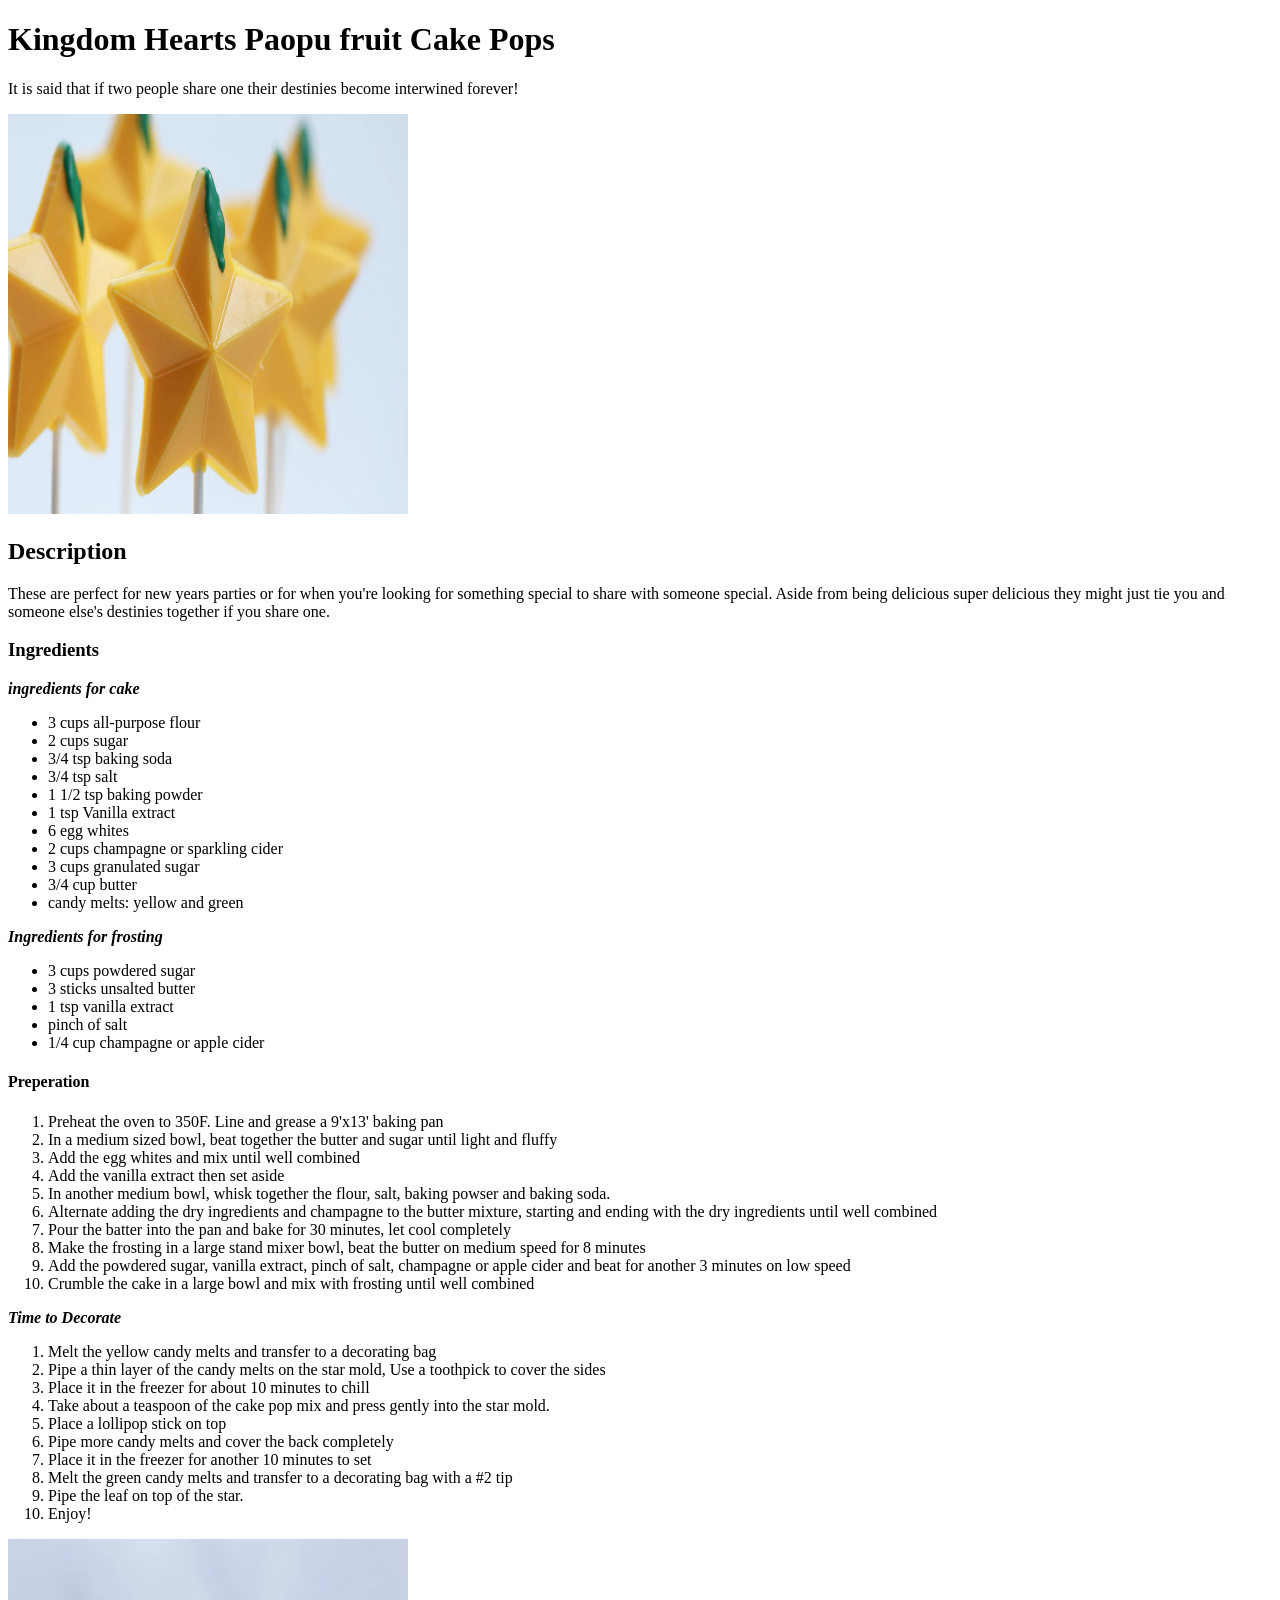
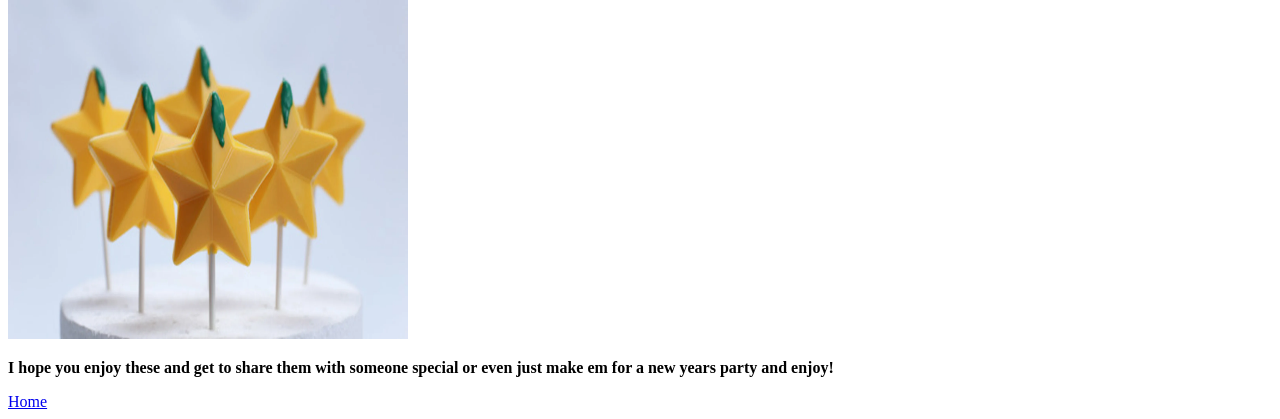
==== recipes/cakepop.html @ 02dc979a "Update odin_recipes project - create cakepop.html in recipes directory - add cakepop reference image" ====
<!DOCTYPE html>

<html lang="en">

<head>

    <meta charset="UTF-8">
    <meta name="viewport" content="width=device-width, initial-scale=1.0">

    <title>KH Paopu Cake Pops</title>

</head>

<body>

    <h1>Kingdom Hearts Paopu fruit Cake Pops</h1>
        <p>It is said that if two people share one their destinies become interwined forever!</p>

    <img src="../images/PaopuCakePop2.webp" alt="bright yellowish star shaoped cakepop with a green frosting shaped like a leaf at the top"
    height="400" width="400">

    <h2>Description</h2>
        <p>These are perfect for new years parties or for when you're looking for something special to share with someone special.
        Aside from being delicious super delicious they might just tie you and someone else's destinies together if you share one.</p>

    <h3>Ingredients</h3>
        <p><strong><em>ingredients for cake</em></strong></p>

        <ul>
            <li>3 cups all-purpose flour</li>
            <li>2 cups sugar</li>
            <li>3/4 tsp baking soda</li>
            <li>3/4 tsp salt</li>
            <li>1 1/2 tsp baking powder</li>
            <li>1 tsp Vanilla extract</li>
            <li>6 egg whites</li>
            <li>2 cups champagne or sparkling cider</li>
            <li>3 cups granulated sugar</li>
            <li>3/4 cup butter</li>
            <li>candy melts: yellow and green</li>
        </ul>

        <p><strong><em>Ingredients for frosting</em></strong></p>

        <ul>
            <li>3 cups powdered sugar</li>
            <li>3 sticks unsalted butter</li>
            <li>1 tsp vanilla extract</li>
            <li>pinch of salt</li>
            <li>1/4 cup champagne or apple cider</li>
        </ul>

    <h4>Preperation</h4>

        <ol>
            <li>Preheat the oven to 350F. Line and grease a 9'x13' baking pan</li>
            <li>In a medium sized bowl, beat together the butter and sugar until light and fluffy</li>
            <li>Add the egg whites and mix until well combined</li>
            <li>Add the vanilla extract then set aside</li>
            <li>In another medium bowl, whisk together the flour, salt, baking powser and baking soda.</li>
            <li>Alternate adding the dry ingredients and champagne to the butter mixture, starting and ending with the dry ingredients until well combined</li>
            <li>Pour the batter into the pan and bake for 30 minutes, let cool completely</li>
            <li>Make the frosting in a large stand mixer bowl, beat the butter on medium speed for 8 minutes</li>
            <li>Add the powdered sugar, vanilla extract, pinch of salt, champagne or apple cider and beat for another 3 minutes on low speed</li>
            <li>Crumble the cake in a large bowl and mix with frosting until well combined</li>
        </ol>
    
    <p><strong><em>Time to Decorate</em></strong></p>

        <ol>
            <li>Melt the yellow candy melts and transfer to a decorating bag</li>
            <li>Pipe a thin layer of the candy melts on the star mold, Use a toothpick to cover the sides</li>
            <li>Place it in the freezer for about 10 minutes to chill</li>
            <li>Take about a teaspoon of the cake pop mix and press gently into the star mold.</li>
            <li>Place a lollipop stick on top</li>
            <li>Pipe more candy melts and cover the back completely</li>
            <li>Place it in the freezer for another 10 minutes to set</li>
            <li>Melt the green candy melts and transfer to a decorating bag with a #2 tip</li>
            <li>Pipe the leaf on top of the star.</li>
            <li>Enjoy!</li>
        </ol>


    <img src="../images/PaopuCakePop1.webp" alt="cake pops on sticks shaped like yellow stars with green leaves on top"
    height="400" width="400">

<p><strong>I hope you enjoy these and get to share them with someone special or even just make em for a new years party and enjoy!</strong></p>


<a href="../index.html">Home</a>

</body>



</html>
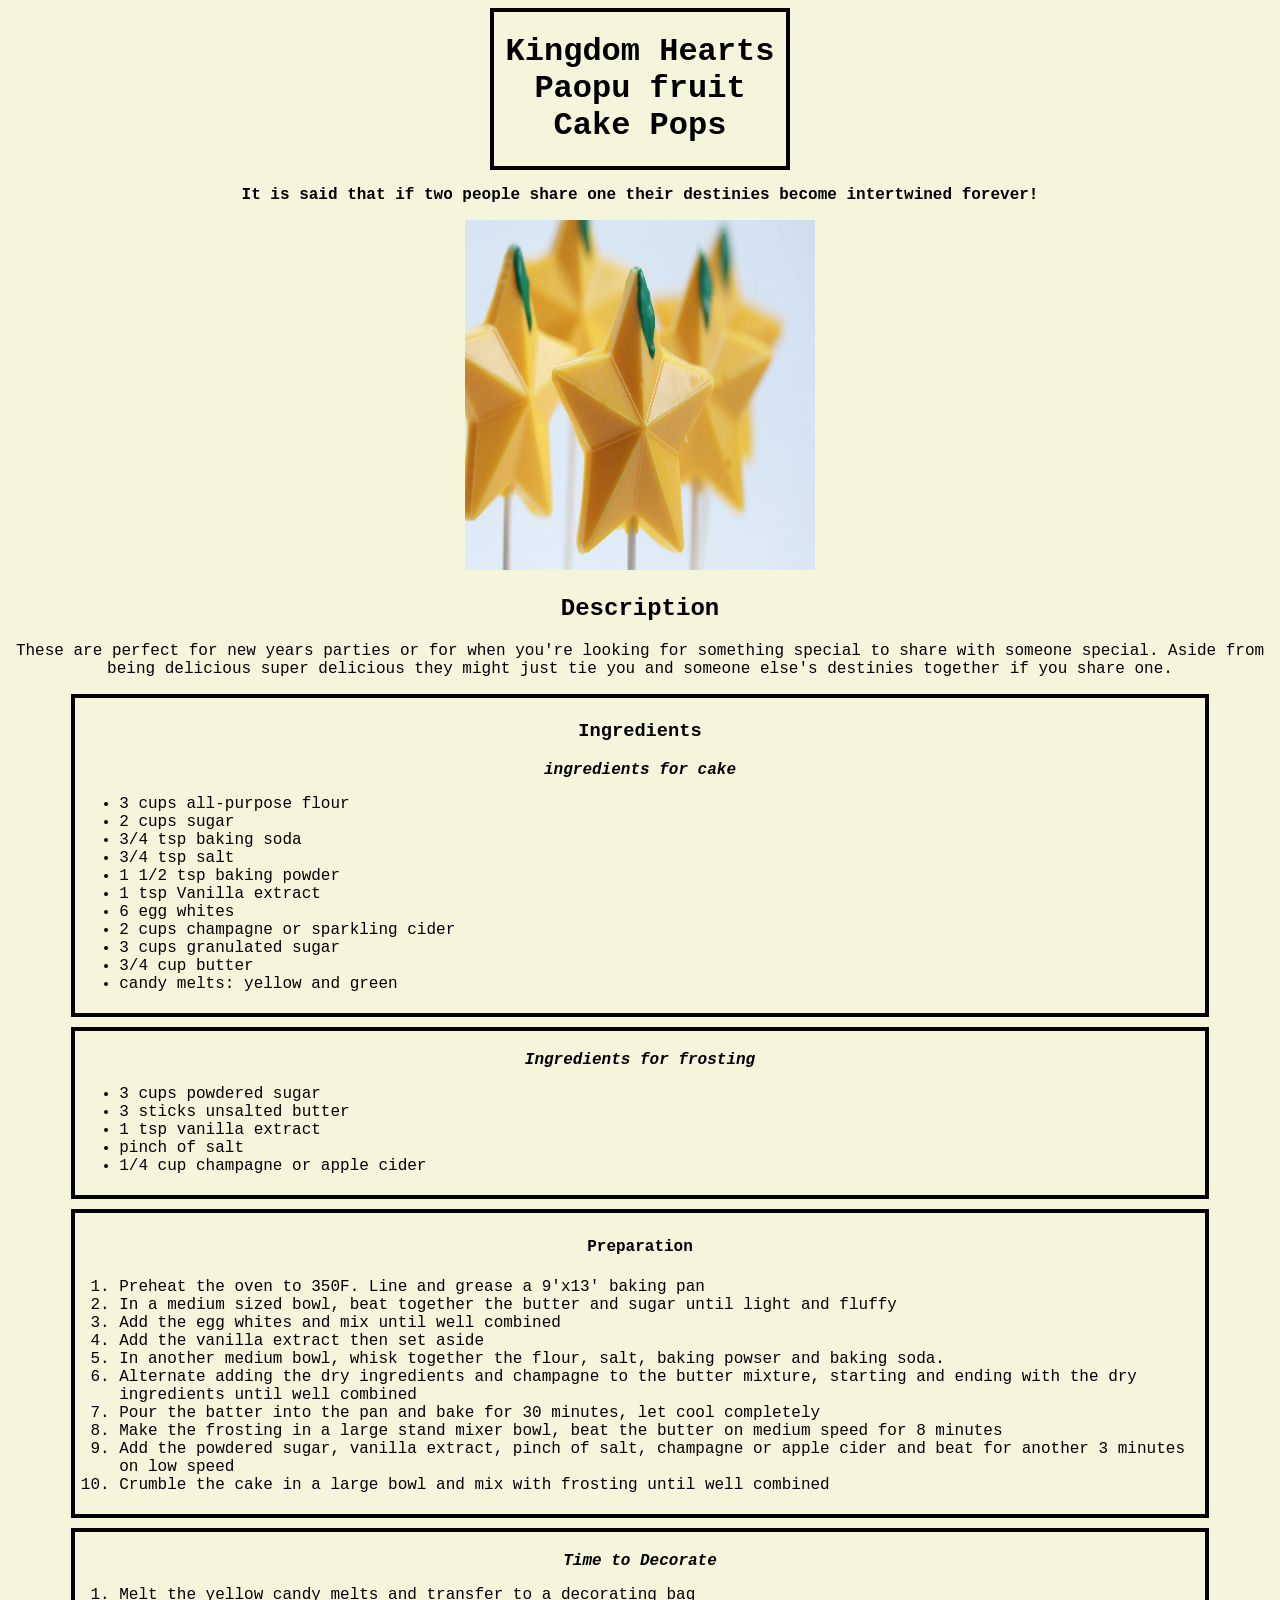
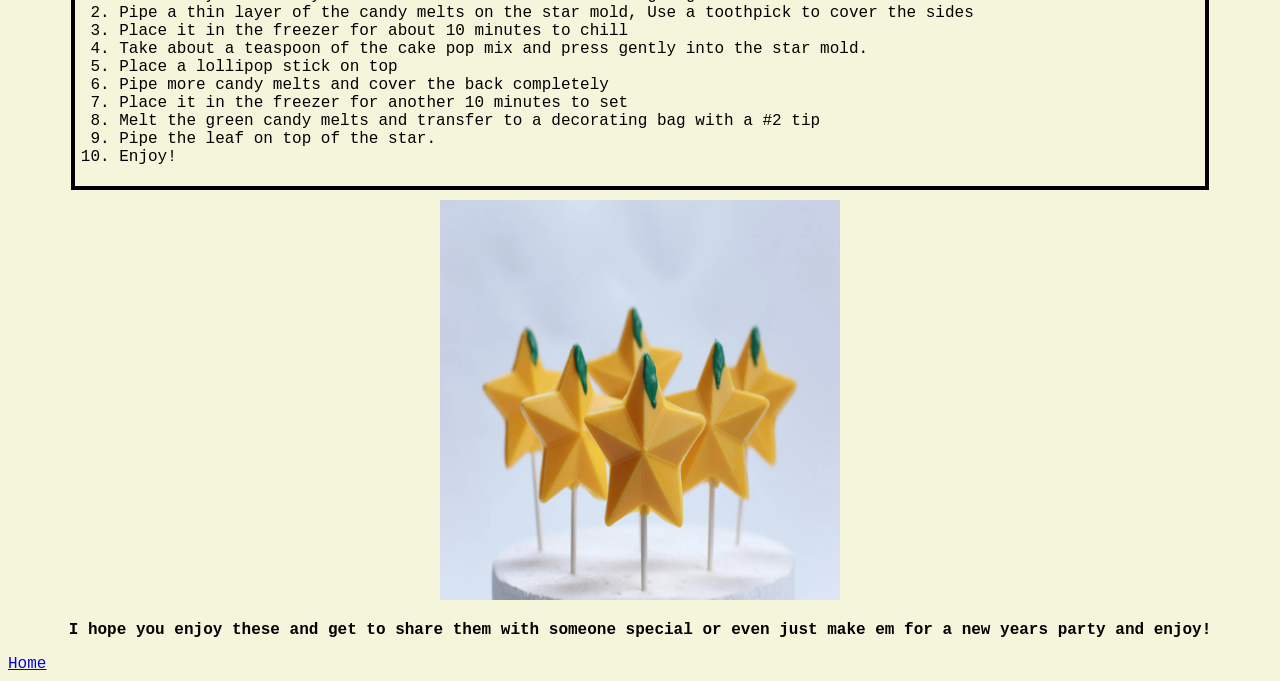
==== commit c078db7f: "Update odin recipes - Create .css stylesheet for stew and cakepop - Demonstrate .css knowledge by ed" ====
--- a/recipes/cakepop.html
+++ b/recipes/cakepop.html
@@ -8,24 +8,36 @@
     <meta name="viewport" content="width=device-width, initial-scale=1.0">
 
     <title>KH Paopu Cake Pops</title>
+    <link rel="stylesheet" href="../css styles/Cstyle.css">
 
 </head>
 
 <body>
 
-    <h1>Kingdom Hearts Paopu fruit Cake Pops</h1>
-        <p>It is said that if two people share one their destinies become interwined forever!</p>
+    <div class="header">
+        <h1>Kingdom Hearts Paopu fruit Cake Pops</h1>
+    </div>
 
-    <img src="../images/PaopuCakePop2.webp" alt="bright yellowish star shaoped cakepop with a green frosting shaped like a leaf at the top"
-    height="400" width="400">
+    <div class="intro">
+        <p><strong>It is said that if two people share one their destinies become intertwined  forever!</strong></p>
+    </div>
 
-    <h2>Description</h2>
-        <p>These are perfect for new years parties or for when you're looking for something special to share with someone special.
-        Aside from being delicious super delicious they might just tie you and someone else's destinies together if you share one.</p>
+    <div class="imguno">
+        <img src="/images/cakepop/PaopuCakePop2.webp" alt="bright yellowish star shaped cake-pop with a green frosting shaped like a leaf at the top"
+        height="350" width="350">
+    </div>
 
-    <h3>Ingredients</h3>
-        <p><strong><em>ingredients for cake</em></strong></p>
 
+    <div class="description">
+        <h2 style="text-align: center;">Description</h2>
+            <p>These are perfect for new years parties or for when you're looking for something special to share with someone special.
+            Aside from being delicious super delicious they might just tie you and someone else's destinies together if you share one.</p>
+    </div>
+
+    <div class="ingredients">
+        <h3 style="text-align: center;">Ingredients</h3>
+            <p style="text-align: center;"><strong><em>ingredients for cake</em></strong></p>
+    
         <ul>
             <li>3 cups all-purpose flour</li>
             <li>2 cups sugar</li>
@@ -39,8 +51,11 @@
             <li>3/4 cup butter</li>
             <li>candy melts: yellow and green</li>
         </ul>
+    </div>
 
-        <p><strong><em>Ingredients for frosting</em></strong></p>
+
+    <div class="frosting">
+        <p style="text-align: center;"><strong><em>Ingredients for frosting</em></strong></p>
 
         <ul>
             <li>3 cups powdered sugar</li>
@@ -49,43 +64,50 @@
             <li>pinch of salt</li>
             <li>1/4 cup champagne or apple cider</li>
         </ul>
+    </div>
 
-    <h4>Preperation</h4>
+    <div class="prep">
+        <h4 style="text-align: center;">Preparation</h4>
 
-        <ol>
-            <li>Preheat the oven to 350F. Line and grease a 9'x13' baking pan</li>
-            <li>In a medium sized bowl, beat together the butter and sugar until light and fluffy</li>
-            <li>Add the egg whites and mix until well combined</li>
-            <li>Add the vanilla extract then set aside</li>
-            <li>In another medium bowl, whisk together the flour, salt, baking powser and baking soda.</li>
-            <li>Alternate adding the dry ingredients and champagne to the butter mixture, starting and ending with the dry ingredients until well combined</li>
-            <li>Pour the batter into the pan and bake for 30 minutes, let cool completely</li>
-            <li>Make the frosting in a large stand mixer bowl, beat the butter on medium speed for 8 minutes</li>
-            <li>Add the powdered sugar, vanilla extract, pinch of salt, champagne or apple cider and beat for another 3 minutes on low speed</li>
-            <li>Crumble the cake in a large bowl and mix with frosting until well combined</li>
-        </ol>
-    
-    <p><strong><em>Time to Decorate</em></strong></p>
+            <ol>
+                <li>Preheat the oven to 350F. Line and grease a 9'x13' baking pan</li>
+                <li>In a medium sized bowl, beat together the butter and sugar until light and fluffy</li>
+                <li>Add the egg whites and mix until well combined</li>
+                <li>Add the vanilla extract then set aside</li>
+                <li>In another medium bowl, whisk together the flour, salt, baking powser and baking soda.</li>
+                <li>Alternate adding the dry ingredients and champagne to the butter mixture, starting and ending with the dry ingredients until well combined</li>
+                <li>Pour the batter into the pan and bake for 30 minutes, let cool completely</li>
+                <li>Make the frosting in a large stand mixer bowl, beat the butter on medium speed for 8 minutes</li>
+                <li>Add the powdered sugar, vanilla extract, pinch of salt, champagne or apple cider and beat for another 3 minutes on low speed</li>
+                <li>Crumble the cake in a large bowl and mix with frosting until well combined</li>
+            </ol>
+    </div>
 
-        <ol>
-            <li>Melt the yellow candy melts and transfer to a decorating bag</li>
-            <li>Pipe a thin layer of the candy melts on the star mold, Use a toothpick to cover the sides</li>
-            <li>Place it in the freezer for about 10 minutes to chill</li>
-            <li>Take about a teaspoon of the cake pop mix and press gently into the star mold.</li>
-            <li>Place a lollipop stick on top</li>
-            <li>Pipe more candy melts and cover the back completely</li>
-            <li>Place it in the freezer for another 10 minutes to set</li>
-            <li>Melt the green candy melts and transfer to a decorating bag with a #2 tip</li>
-            <li>Pipe the leaf on top of the star.</li>
-            <li>Enjoy!</li>
-        </ol>
+    <div class="decorate">
+        <p style="text-align: center;"><strong><em>Time to Decorate</em></strong></p>
 
+            <ol>
+                <li>Melt the yellow candy melts and transfer to a decorating bag</li>
+                <li>Pipe a thin layer of the candy melts on the star mold, Use a toothpick to cover the sides</li>
+                <li>Place it in the freezer for about 10 minutes to chill</li>
+                <li>Take about a teaspoon of the cake pop mix and press gently into the star mold.</li>
+                <li>Place a lollipop stick on top</li>
+                <li>Pipe more candy melts and cover the back completely</li>
+                <li>Place it in the freezer for another 10 minutes to set</li>
+                <li>Melt the green candy melts and transfer to a decorating bag with a #2 tip</li>
+                <li>Pipe the leaf on top of the star.</li>
+                <li>Enjoy!</li>
+            </ol>
+    </div>
 
-    <img src="../images/PaopuCakePop1.webp" alt="cake pops on sticks shaped like yellow stars with green leaves on top"
-    height="400" width="400">
+    <div class="imgdos">
+        <img src="/images/cakepop/PaopuCakePop1.webp" alt="cake pops on sticks shaped like yellow stars with green leaves on top"
+        height="400" width="400">
+    </div>
 
-<p><strong>I hope you enjoy these and get to share them with someone special or even just make em for a new years party and enjoy!</strong></p>
-
+    <div class="end">
+        <p><strong>I hope you enjoy these and get to share them with someone special or even just make em for a new years party and enjoy!</strong></p>
+    </div>
 
 <a href="../index.html">Home</a>
 
--- a/css styles/Cstyle.css
+++ b/css styles/Cstyle.css
@@ -0,0 +1,78 @@
+* {
+    box-sizing: border-box;
+    font-family: Georgia, 'Courier New', Arial;
+}
+
+body {
+    background-color: beige;
+}
+
+.header { 
+    border: solid 4px black;
+    text-align: center;
+    margin: auto;
+    width: 300px;
+    max-width: 90%;
+}
+
+.intro {
+    text-align: center;
+}
+
+.imguno {
+    text-align: center;
+    max-width: 100%;
+}
+
+.imguno img {
+    max-width: 90%;
+}
+
+.description { 
+    text-align: center;
+}
+
+.ingredients {
+    border: solid 4px black;
+    padding: 4px;
+    max-width: 90%;
+    margin: auto;
+}
+
+.frosting {
+    border: solid 4px black;
+    padding: 4px;
+    max-width: 90%;
+    margin: auto;
+    margin-top: 10px;
+}
+
+.prep {
+    border: solid 4px black;
+    padding: 4px; 
+    max-width: 90%;
+    margin: auto;
+    margin-top: 10px;
+}
+
+.decorate {
+    border: solid 4px black;
+    padding: 4px;
+    max-width: 90%;
+    margin: auto;
+    margin-top: 10px;
+}
+
+.imgdos { 
+    text-align: center;
+    margin-top: 10px;
+    max-width: 100%;
+}
+
+.imgdos img {
+    max-width: 90%;
+}
+
+.end { 
+    text-align: center;
+}
